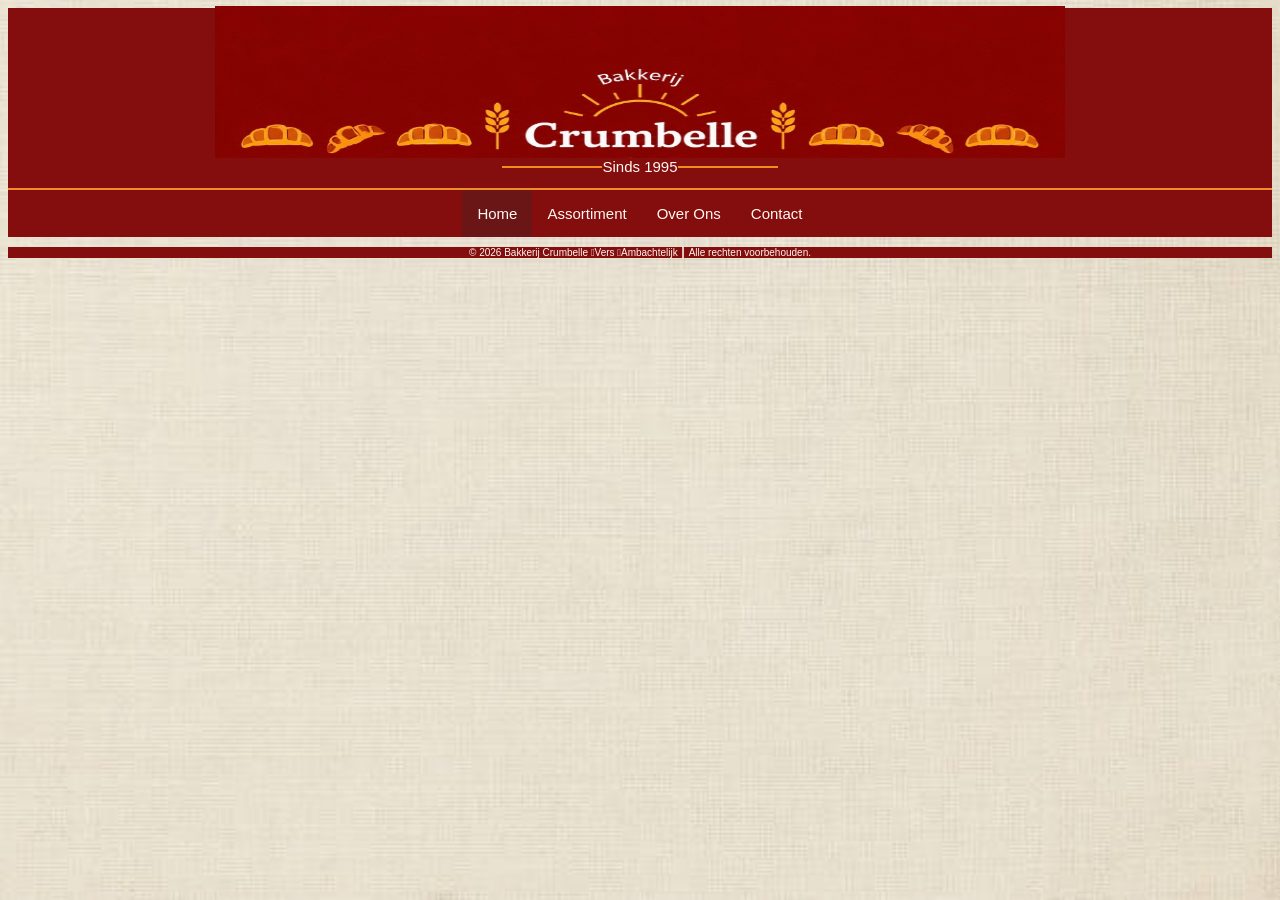
==== index.html @ 97323a12 "banner" ====
<!DOCTYPE html> 
<html>
   <head> 
    <title> hoi</title>
    <link rel="stylesheet" href="style.css"> 
   </head>

    <body>

       <div id="headerbox">
        <img src="Abalk.jpg" alt="Balk" id="banner">
        <p id="sinds">Sinds 1995</p>
      </div>


      <nav> 
       <ul>
         <li>
            <a id="actief" href="index.html">Home</a>
         </li>
        <li>
            <a href="assortiment.html">Assortiment</a>
        </li>
         <li>
            <a href="overons.html">Over Ons</a>
        </li>
        <li> 
            <a href="contact.html">Contact</a>
        </li> 
       </ul>
      </nav>

      <footer>
    	<div>
           <p id="footertekst">&copy; 2026 Bakkerij Crumbelle 〫Vers 〫Ambachtelijk ┃ Alle rechten voorbehouden.</p>
        </div>
     </footer>
   </body>
</html>
---- style.css ----
body { 
background-image: url(Abeige.jpg);
background-attachment: fixed;
background-size: cover;}

#banner {
width: 850px;
height: 152px;
display: block;
margin: 0 auto;
}



#headerbox { background-color: #840d0d; 
  display: flex;
  flex-direction: column;
  align-items: center;
   height:180px;
   justify-content: center;
}

#sinds { color: #fff8f2;
margin-top:0%;
display: flex;
align-items: center;
justify-content:center;
position: static;
font-size: 15px;
font-family: 'Segoe UI', Tahoma, Geneva, Verdana, sans-serif;}

#sinds::before,
#sinds::after { content:""; 
width: 100px;
height: 2px;
background: #f18c1d;}


nav {
         border-top: 2px solid  #f18c2d;
   }

nav ul {
        list-style-type: none;
        background-color: #840d0d;
        display: flex;
        margin: 0%;
        justify-content: center;
        padding: 0; 
      }
      
      nav ul li a {
        color: #fff8f2;
        text-decoration: none;
        padding: 15px;
        display: block;
        font-size: 15px;
        font-family: 'Segoe UI', Tahoma, Geneva, Verdana, sans-serif;
      }

      nav ul li a:hover {
      	background-color: #fff8f2;
        color: #B11818;
      }
    
      #actief {
      	background-color: #6b1616;
        color: #fff8f2;
      }

  
      footer { background-color: #840d0d;
        text-align: center;
        padding-top: 0%;
    
      }

      #footertekst { color: #fff8f2;
      font-size: 10px;
      font-family: 'Segoe UI', Tahoma, Geneva, Verdana, sans-serif;}
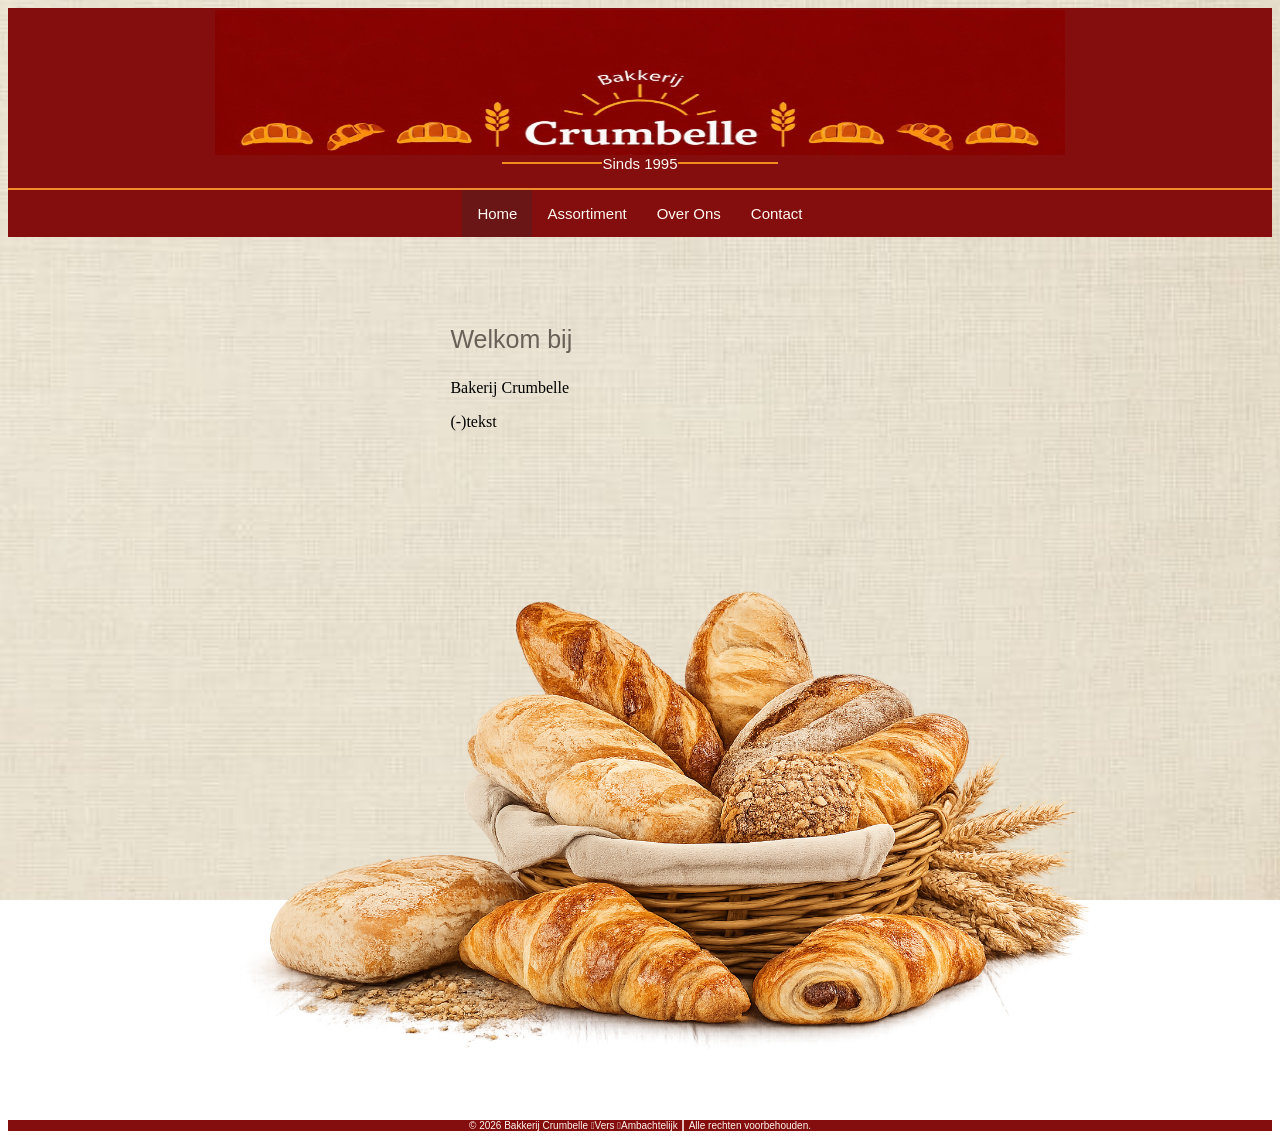
==== commit 3945f340: "voorpagina bewerken" ====
--- a/index.html
+++ b/index.html
@@ -30,6 +30,15 @@
        </ul>
       </nav>
 
+      <div id="flex-container">
+            <div class="voorpaginatekst">
+               <p id="welkom">Welkom bij</p>
+               <p>Bakerij Crumbelle</p>
+               <P>(-)tekst</P>
+            </div>
+             <img src="Abrood.PNG" alt="mandje brood">
+      </div>
+
       <footer>
     	<div>
            <p id="footertekst">&copy; 2026 Bakkerij Crumbelle 〫Vers 〫Ambachtelijk ┃ Alle rechten voorbehouden.</p>
--- a/style.css
+++ b/style.css
@@ -6,7 +6,7 @@
 
 #banner {
 width: 850px;
-height: 152px;
+height: 145px;
 display: block;
 margin: 0 auto;
 }
@@ -69,7 +69,31 @@
         color: #fff8f2;
       }
 
-  
+
+
+
+    #flex-container { display: flex;
+      justify-content: space-evenly;
+      flex-wrap: wrap;
+      } 
+
+    #flex-container img {display: flex;
+    justify-content: flex-end;
+    width:900px}
+
+    .voorpaginatekst {
+      width: 30%;
+    margin: 5%;
+  }
+
+  #welkom {
+    color: #696057;
+      font-size: 25px;
+      font-family: 'Segoe UI', Tahoma, Geneva, Verdana, sans-serif;}
+
+
+
+
       footer { background-color: #840d0d;
         text-align: center;
         padding-top: 0%;
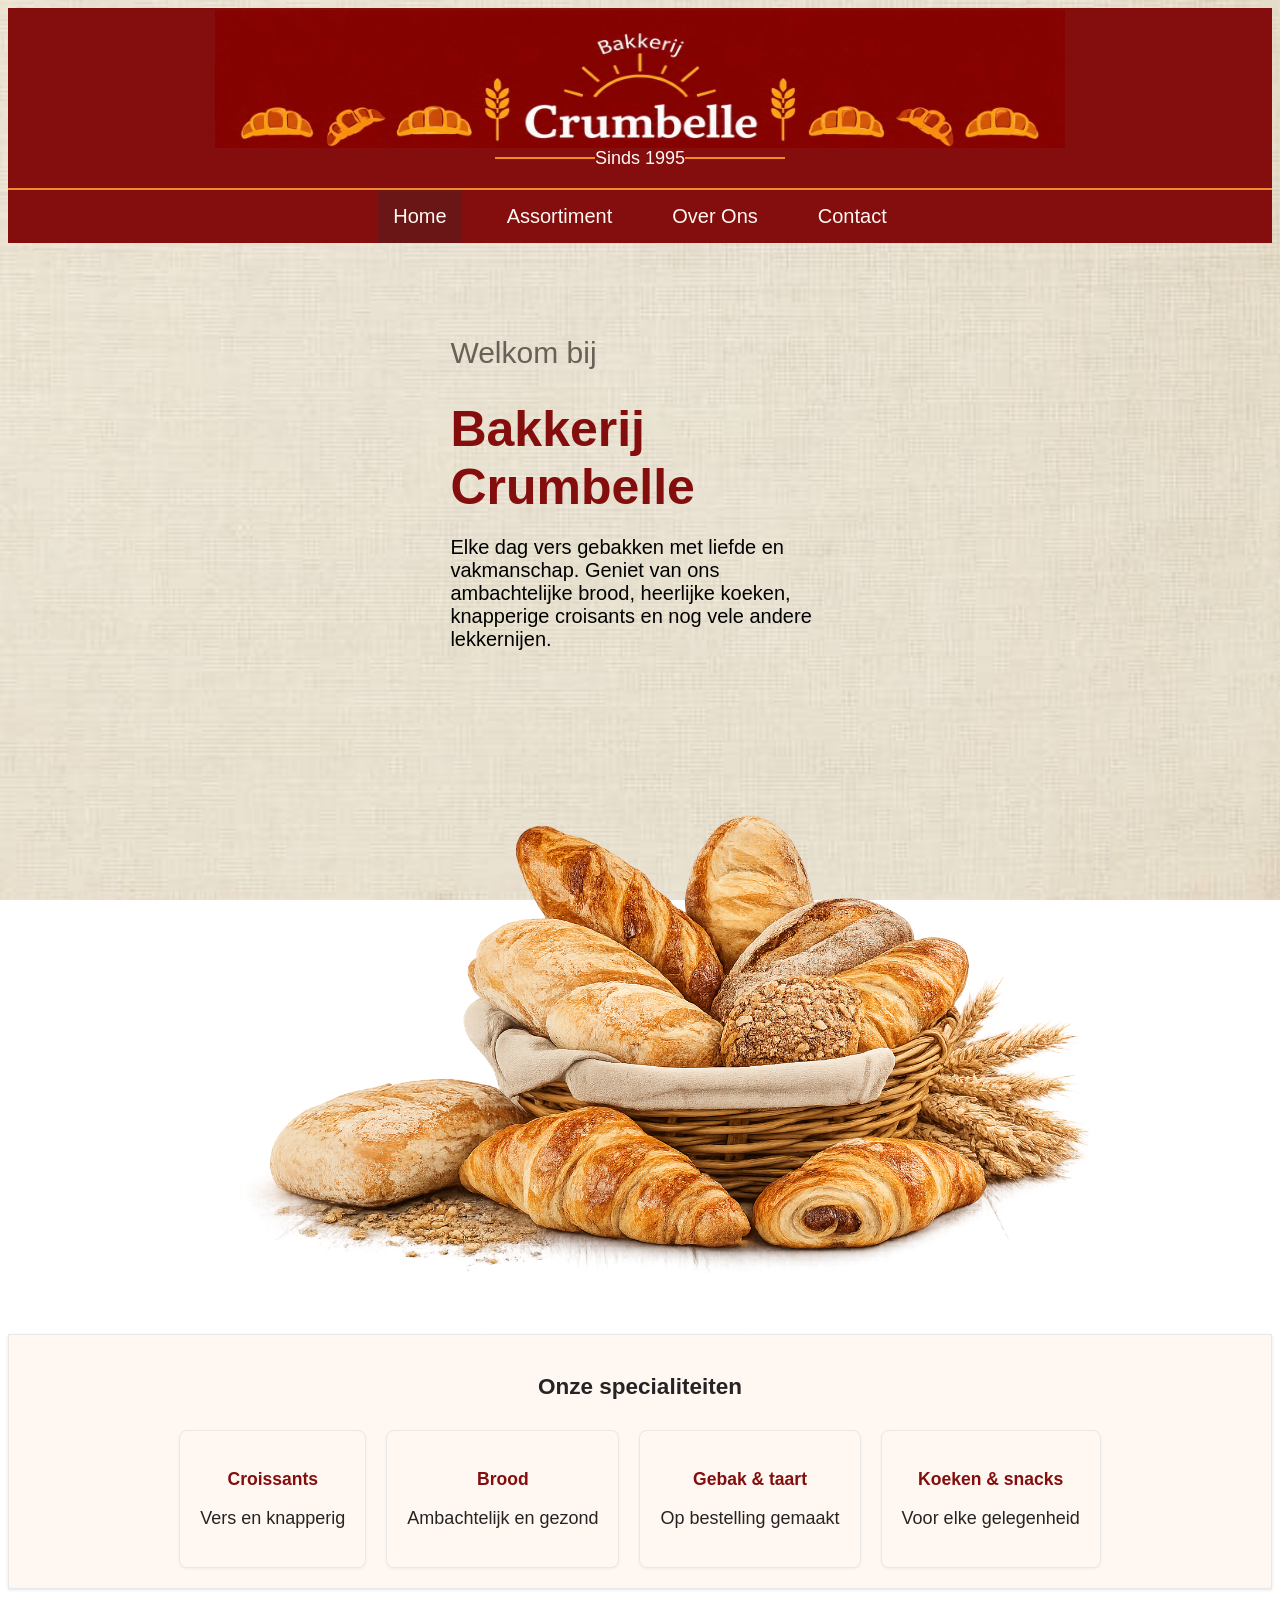
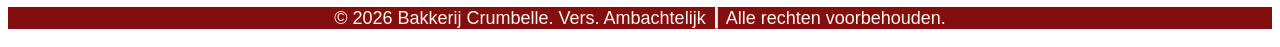
==== commit 92f97325: "voorpagina bewerken" ====
--- a/index.html
+++ b/index.html
@@ -8,10 +8,9 @@
     <body>
 
        <div id="headerbox">
-        <img src="Abalk.jpg" alt="Balk" id="banner">
+        <img src="Abalk2.jpg" alt="Balk" id="banner">
         <p id="sinds">Sinds 1995</p>
       </div>
-
 
       <nav> 
        <ul>
@@ -30,18 +29,42 @@
        </ul>
       </nav>
 
-      <div id="flex-container">
+      <div id="flex-container1">
             <div class="voorpaginatekst">
                <p id="welkom">Welkom bij</p>
-               <p>Bakerij Crumbelle</p>
-               <P>(-)tekst</P>
+               <b id="crumbelle">Bakkerij Crumbelle</b>
+               <p id="welkomtekst"> Elke dag vers gebakken met liefde en vakmanschap.
+                   Geniet van ons ambachtelijke brood, heerlijke koeken, knapperige croisants en nog vele andere lekkernijen.</p>
             </div>
              <img src="Abrood.PNG" alt="mandje brood">
       </div>
 
+   <div class="specialiteiten">
+      <h2>Onze specialiteiten</h2>
+      <div class="specialiteitenblok">
+            <div class="blok">
+               <h3>Croissants</h3>
+               <p>Vers en knapperig</p>
+            </div>
+            <div class="blok">
+               <h3>Brood</h3>
+               <p>Ambachtelijk en gezond</p>
+            </div>
+            <div class="blok">
+               <h3>Gebak & taart</h3>
+               <p>Op bestelling gemaakt</p>
+            </div>
+            <div class="blok">
+               <h3>Koeken & snacks</h3>
+               <p>Voor elke gelegenheid</p>
+            </div>
+      </div>
+   </div>
+
+
       <footer>
     	<div>
-           <p id="footertekst">&copy; 2026 Bakkerij Crumbelle 〫Vers 〫Ambachtelijk ┃ Alle rechten voorbehouden.</p>
+           <p id="footertekst">&copy; 2026 Bakkerij Crumbelle. Vers. Ambachtelijk ┃ Alle rechten voorbehouden.</p>
         </div>
      </footer>
    </body>
--- a/style.css
+++ b/style.css
@@ -6,12 +6,10 @@
 
 #banner {
 width: 850px;
-height: 145px;
+height: 138px;
 display: block;
 margin: 0 auto;
 }
-
-
 
 #headerbox { background-color: #840d0d; 
   display: flex;
@@ -27,15 +25,14 @@
 align-items: center;
 justify-content:center;
 position: static;
-font-size: 15px;
+font-size: 18px;
 font-family: 'Segoe UI', Tahoma, Geneva, Verdana, sans-serif;}
+#sinds::before,
 
-#sinds::before,
 #sinds::after { content:""; 
 width: 100px;
 height: 2px;
 background: #f18c1d;}
-
 
 nav {
          border-top: 2px solid  #f18c2d;
@@ -48,6 +45,7 @@
         margin: 0%;
         justify-content: center;
         padding: 0; 
+        gap: 30px;
       }
       
       nav ul li a {
@@ -55,7 +53,7 @@
         text-decoration: none;
         padding: 15px;
         display: block;
-        font-size: 15px;
+        font-size: 20px;
         font-family: 'Segoe UI', Tahoma, Geneva, Verdana, sans-serif;
       }
 
@@ -63,43 +61,103 @@
       	background-color: #fff8f2;
         color: #B11818;
       }
-    
-      #actief {
+  
+#actief {
       	background-color: #6b1616;
         color: #fff8f2;
       }
 
 
-
-
-    #flex-container { display: flex;
+#flex-container1 { display: flex;
       justify-content: space-evenly;
       flex-wrap: wrap;
       } 
 
-    #flex-container img {display: flex;
+#flex-container1 img {display: flex;
     justify-content: flex-end;
     width:900px}
 
-    .voorpaginatekst {
+.voorpaginatekst {
       width: 30%;
     margin: 5%;
   }
 
-  #welkom {
-    color: #696057;
-      font-size: 25px;
+#welkom {
+      color: #696057;
+      font-size: 30px;
+      font-family: 'Segoe UI', Tahoma, Geneva, Verdana, sans-serif;}
+#crumbelle {color: #840d0d;
+      font-size: 50px;
+      font-family: 'Segoe UI', Tahoma, Geneva, Verdana, sans-serif;}
+#welkomtekst {color:#000000;
+      font-size: 20px;
+      font-family: 'Segoe UI', Tahoma, Geneva, Verdana, sans-serif;}
+
+.specialiteiten {text-align: center;
+      color: #840d0d;
+      background-color: #fff8f2;
+      border: 1px solid #e8e8e8;
+      box-shadow: 0 1px 3px rgba(0,0,0,0.1);
+      padding: 20px;
+      font-size: 15px;
+      font-family: 'Segoe UI', Tahoma, Geneva, Verdana, sans-serif;}
+
+.specialiteiten h2 {margin-bottom: 30px;
+      color:#252323;}
+
+.specialiteiten p {
+      color:#252323;
+      font-size: 18px ;}
+
+.specialiteitenblok {display: flex; 
+      justify-content: center;
+      gap:20px;}
+
+.blok { background-color: #fff8f2;
+border: 1px solid #e8e8e8;
+border-radius: 8px;
+padding:20px;
+box-shadow: 0 1px 3px rgba(0,0,0,0.05);}
+
+
+
+
+
+
+
+
+
+
+
+
+#flex-container2 { display: flex;
+      justify-content: space-evenly;
+      flex-wrap: wrap;}
+
+#flex-container2 img {display: flex;
+    justify-content: flex-end;
+    width:400px}
+
+    .onsassortimenttekst {width: 30%;
+    margin: 5%;
+    padding:20px;
+  }
+#onsassortiment{
+      color: #58270e;
+      font-size: 30px;
+      font-family: 'Segoe UI', Tahoma, Geneva, Verdana, sans-serif;}
+#onsassortiment2{color:#000000;
+      font-size: 20px;
       font-family: 'Segoe UI', Tahoma, Geneva, Verdana, sans-serif;}
 
 
 
-
-      footer { background-color: #840d0d;
+footer {background-color: #840d0d;
         text-align: center;
         padding-top: 0%;
     
       }
 
-      #footertekst { color: #fff8f2;
-      font-size: 10px;
+#footertekst { color: #fff8f2;
+      font-size: 18px;
       font-family: 'Segoe UI', Tahoma, Geneva, Verdana, sans-serif;}
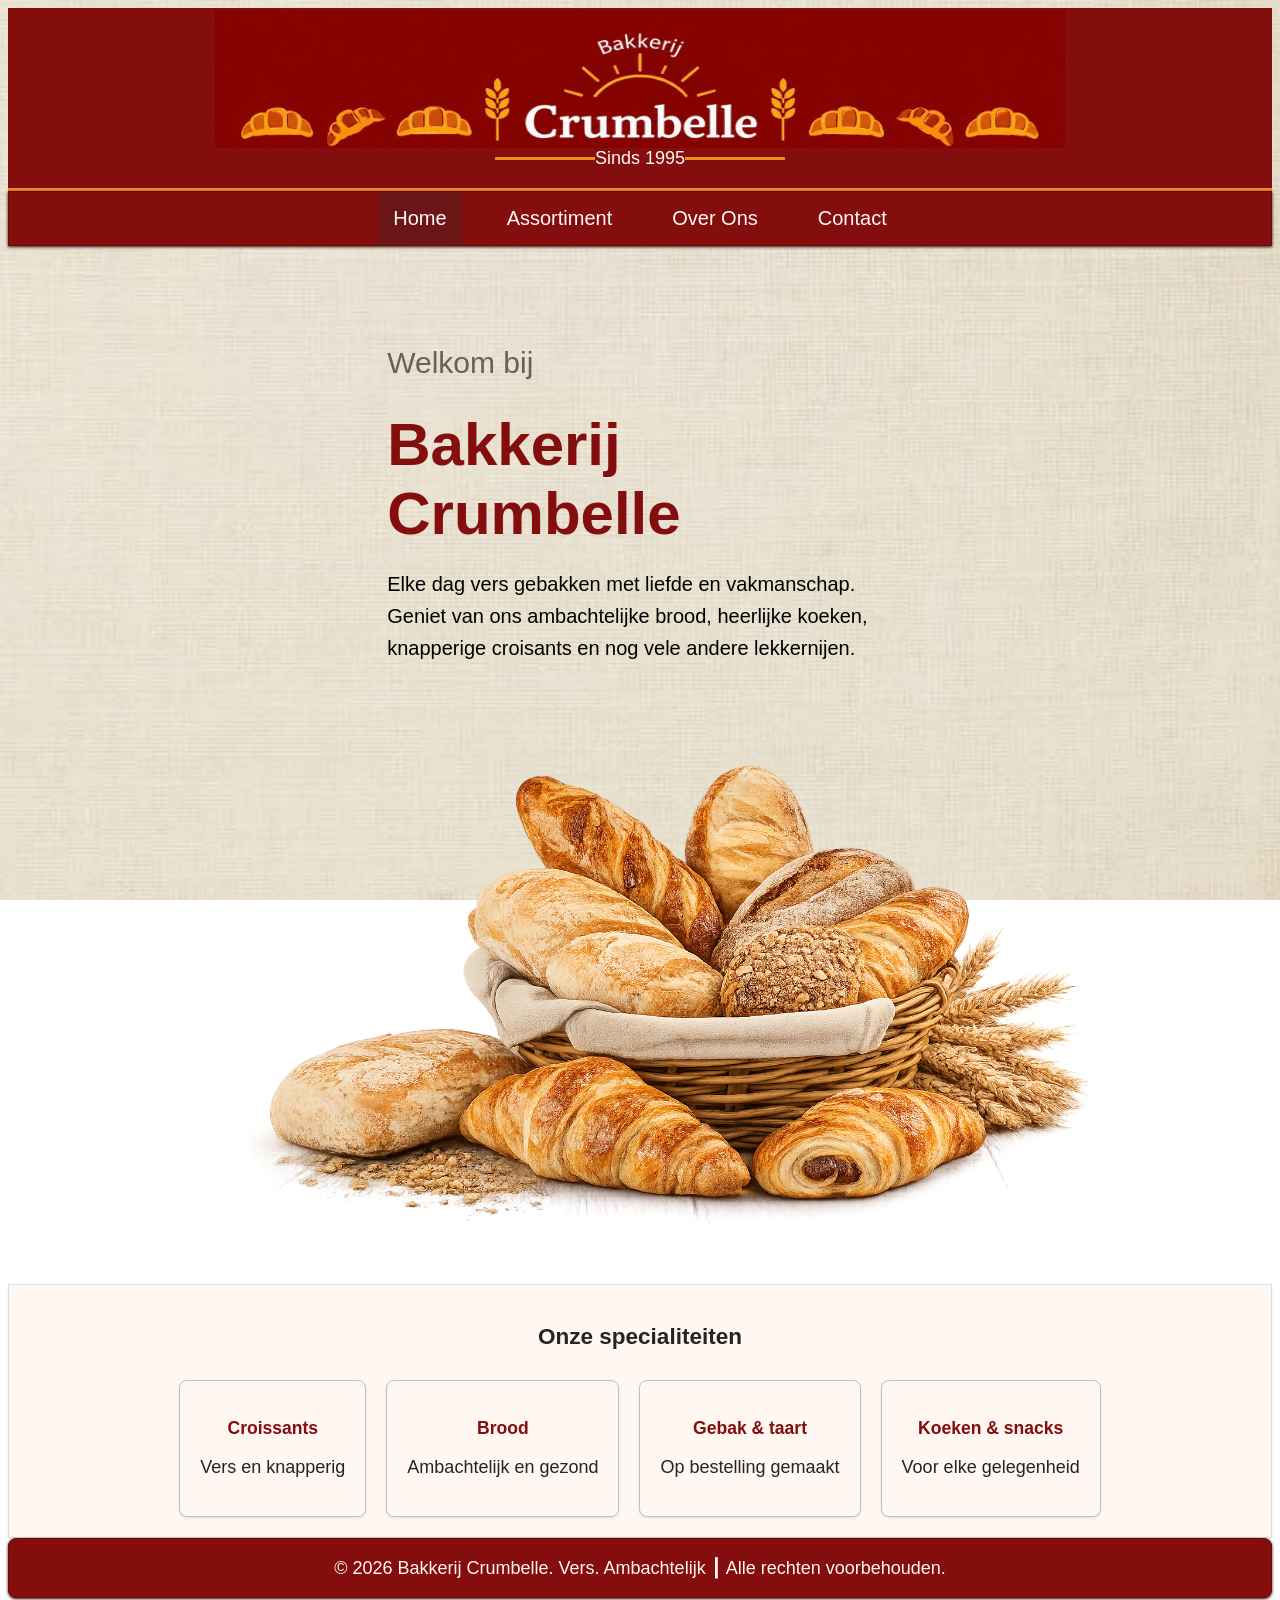
==== commit 93f995df: "assortiment pagina bewerken" ====
--- a/index.html
+++ b/index.html
@@ -9,7 +9,7 @@
 
        <div id="headerbox">
         <img src="Abalk2.jpg" alt="Balk" id="banner">
-        <p id="sinds">Sinds 1995</p>
+        <p id="titel-lijn1">Sinds 1995</p>
       </div>
 
       <nav> 
--- a/style.css
+++ b/style.css
@@ -19,7 +19,7 @@
    justify-content: center;
 }
 
-#sinds { color: #fff8f2;
+#titel-lijn1 { color: #fff8f2;
 margin-top:0%;
 display: flex;
 align-items: center;
@@ -27,20 +27,22 @@
 position: static;
 font-size: 18px;
 font-family: 'Segoe UI', Tahoma, Geneva, Verdana, sans-serif;}
-#sinds::before,
+#titel-lijn1::before,
 
-#sinds::after { content:""; 
+#titel-lijn1::after { content:""; 
 width: 100px;
-height: 2px;
+height: 3px;
 background: #f18c1d;}
 
 nav {
-         border-top: 2px solid  #f18c2d;
+         border-top: 3px solid  #f18c2d;
    }
 
 nav ul {
         list-style-type: none;
         background-color: #840d0d;
+        border: 1px solid #640a0a;
+        box-shadow: 0 1px 3px #3f0606;
         display: flex;
         margin: 0%;
         justify-content: center;
@@ -73,30 +75,28 @@
       flex-wrap: wrap;
       } 
 
-#flex-container1 img {display: flex;
-    justify-content: flex-end;
-    width:900px}
+#flex-container1 img { width:900px}
 
 .voorpaginatekst {
-      width: 30%;
-    margin: 5%;
+      width: 40%;
   }
 
-#welkom {
-      color: #696057;
+#welkom {color: #696057;
       font-size: 30px;
-      font-family: 'Segoe UI', Tahoma, Geneva, Verdana, sans-serif;}
+      font-family: 'Segoe UI', Tahoma, Geneva, Verdana, sans-serif;
+      margin-top: 100px; }
 #crumbelle {color: #840d0d;
-      font-size: 50px;
+      font-size: 60px;
       font-family: 'Segoe UI', Tahoma, Geneva, Verdana, sans-serif;}
 #welkomtekst {color:#000000;
       font-size: 20px;
-      font-family: 'Segoe UI', Tahoma, Geneva, Verdana, sans-serif;}
+      font-family: 'Segoe UI', Tahoma, Geneva, Verdana, sans-serif;
+      line-height: 1.6;}
 
 .specialiteiten {text-align: center;
       color: #840d0d;
       background-color: #fff8f2;
-      border: 1px solid #e8e8e8;
+      border: 1px solid #dfdede;
       box-shadow: 0 1px 3px rgba(0,0,0,0.1);
       padding: 20px;
       font-size: 15px;
@@ -114,10 +114,10 @@
       gap:20px;}
 
 .blok { background-color: #fff8f2;
-border: 1px solid #e8e8e8;
+border: 1px solid #c1c1c1;
 border-radius: 8px;
 padding:20px;
-box-shadow: 0 1px 3px rgba(0,0,0,0.05);}
+box-shadow: 0 1px 3px rgba(0,0,0,0.1);}
 
 
 
@@ -131,28 +131,58 @@
 
 
 #flex-container2 { display: flex;
-      justify-content: space-evenly;
-      flex-wrap: wrap;}
+      justify-content: space-between;
+      align-items: center;
+      background-color: #dac4ac;
+      border: 1px solid #bea488;
+      border-radius: 8px;
+      box-shadow: 0 1px 3px #8d7a66;}
 
-#flex-container2 img {display: flex;
-    justify-content: flex-end;
-    width:400px}
 
-    .onsassortimenttekst {width: 30%;
-    margin: 5%;
-    padding:20px;
-  }
+#flex-container2 img {
+    width:600px;
+padding-left: 100px;}
+
+.assortimenttekst {width: 40%;
+text-align: left;
+padding-right: 100px;}
+
 #onsassortiment{
-      color: #58270e;
-      font-size: 30px;
-      font-family: 'Segoe UI', Tahoma, Geneva, Verdana, sans-serif;}
+      color: #452d21;
+      font-size: 40px;
+      font-family: 'Segoe UI', Tahoma, Geneva, Verdana, sans-serif;
+      margin-bottom: 15px;}
+
 #onsassortiment2{color:#000000;
       font-size: 20px;
-      font-family: 'Segoe UI', Tahoma, Geneva, Verdana, sans-serif;}
+      font-family: 'Segoe UI', Tahoma, Geneva, Verdana, sans-serif;
+      line-height: 1.6;}
+
+
+#titel-lijn2 { color:#840d0d;
+display: flex;
+align-items: center;
+font-size: 40px;
+font-family: 'Segoe UI', Tahoma, Geneva, Verdana, sans-serif;}
+
+#titel-lijn2::after { content:""; 
+width: 100%;
+height: 3px;
+background: #f18c1d;}
+
+
+
+
+
+
+
 
 
 
 footer {background-color: #840d0d;
+        border: 1px solid #640a0a;
+        border-radius: 8px;
+        box-shadow: 0 1px 3px #3f0606;
         text-align: center;
         padding-top: 0%;
     
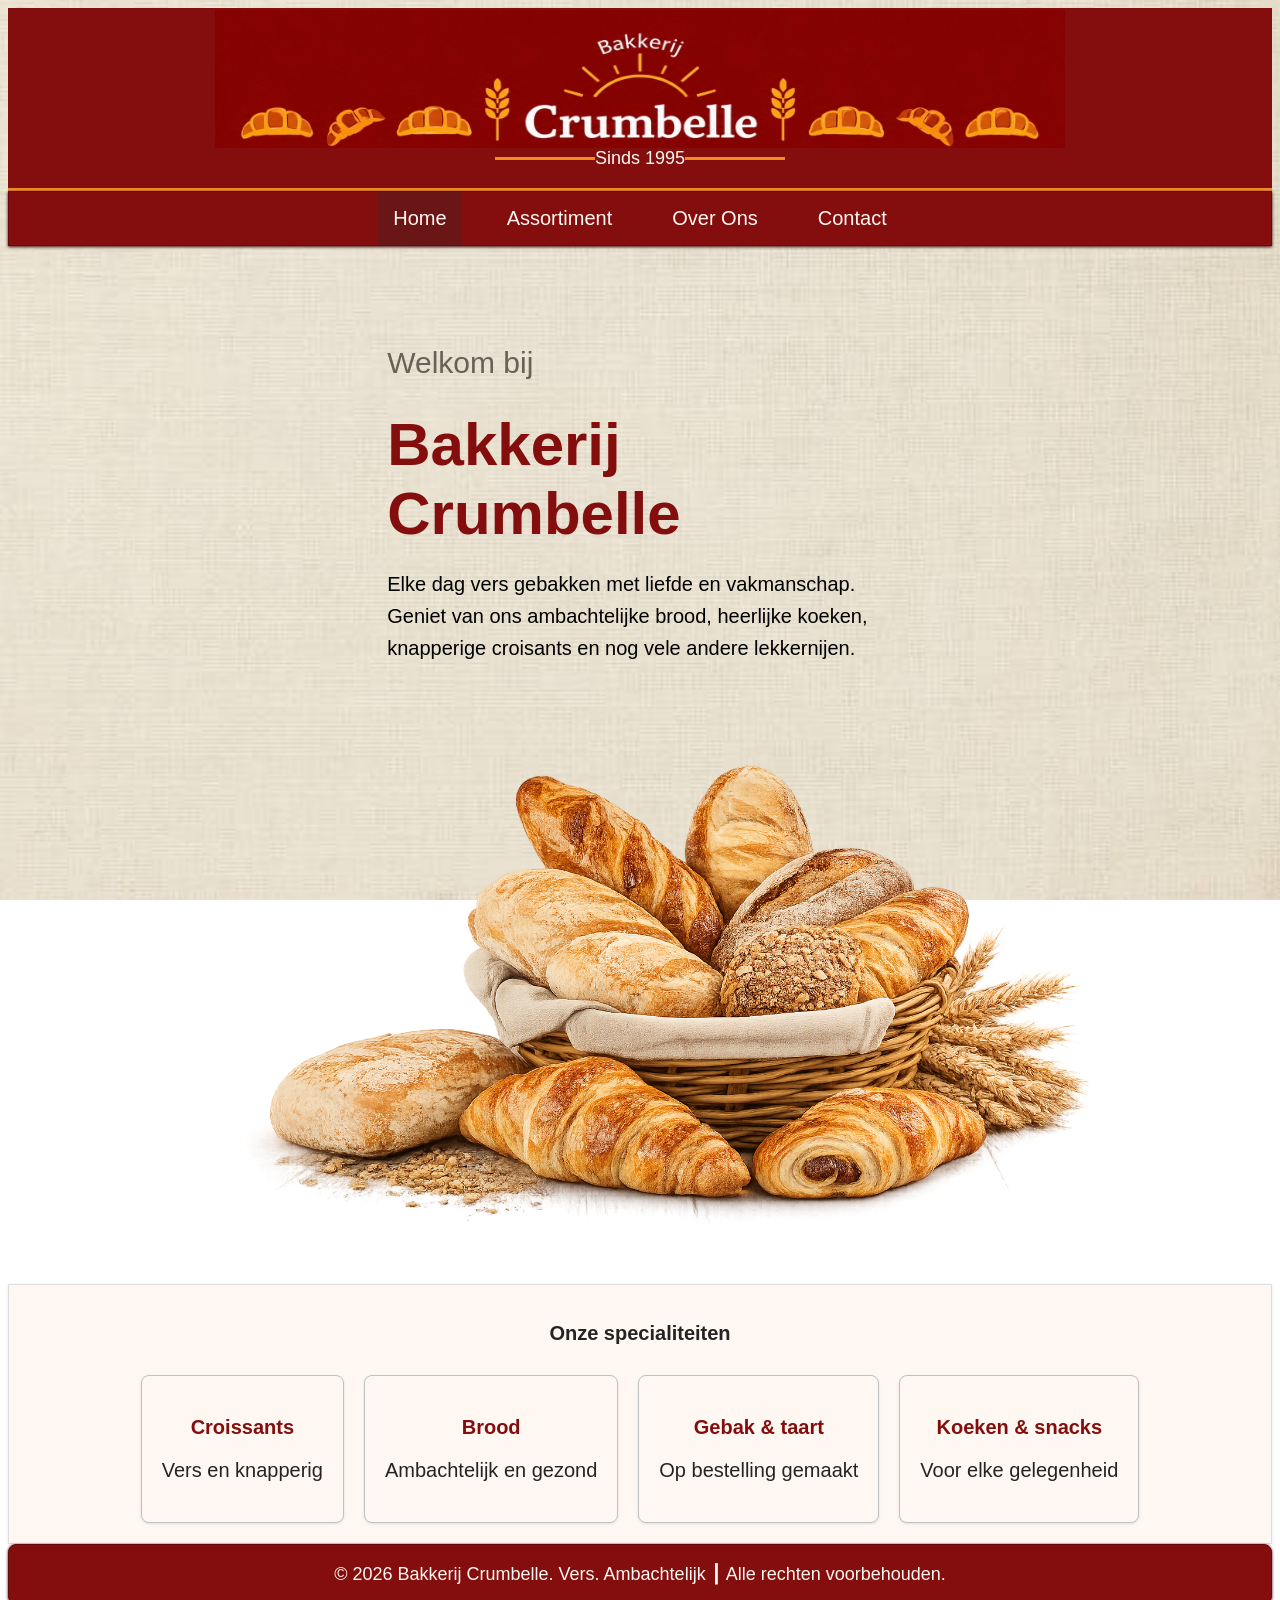
==== commit 6f0f419e: "assortiment pagina bewerken" ====
--- a/index.html
+++ b/index.html
@@ -39,7 +39,7 @@
              <img src="Abrood.PNG" alt="mandje brood">
       </div>
 
-   <div class="specialiteiten">
+   <div class="specialiteiten">  
       <h2>Onze specialiteiten</h2>
       <div class="specialiteitenblok">
             <div class="blok">
@@ -60,6 +60,8 @@
             </div>
       </div>
    </div>
+      
+   </div>
 
 
       <footer>
--- a/style.css
+++ b/style.css
@@ -94,26 +94,35 @@
       line-height: 1.6;}
 
 .specialiteiten {text-align: center;
-      color: #840d0d;
       background-color: #fff8f2;
       border: 1px solid #dfdede;
       box-shadow: 0 1px 3px rgba(0,0,0,0.1);
-      padding: 20px;
-      font-size: 15px;
-      font-family: 'Segoe UI', Tahoma, Geneva, Verdana, sans-serif;}
+      padding: 20px;}
 
 .specialiteiten h2 {margin-bottom: 30px;
-      color:#252323;}
+      color:#252323;
+      font-size: 20px;
+      font-family: 'Segoe UI', Tahoma, Geneva, Verdana, sans-serif;}
+
+.specialiteiten h3 { color: #840d0d;
+ font-size: 20px;
+      font-family: 'Segoe UI', Tahoma, Geneva, Verdana, sans-serif;}
+
 
 .specialiteiten p {
       color:#252323;
-      font-size: 18px ;}
-
-.specialiteitenblok {display: flex; 
-      justify-content: center;
-      gap:20px;}
-
-.blok { background-color: #fff8f2;
+      font-size: 20px ;
+      font-family: 'Segoe UI', Tahoma, Geneva, Verdana, sans-serif;}
+
+ .specialiteitenblok {display:flex;
+justify-content: center;
+gap:20px;
+flex-wrap: wrap;
+}
+
+.blok { 
+     text-align: center;
+      background-color: #fff8f2;
 border: 1px solid #c1c1c1;
 border-radius: 8px;
 padding:20px;
@@ -159,8 +168,16 @@
       line-height: 1.6;}
 
 
+
+
+
+
+
+
+
 #titel-lijn2 { color:#840d0d;
 display: flex;
+justify-content: space-between;
 align-items: center;
 font-size: 40px;
 font-family: 'Segoe UI', Tahoma, Geneva, Verdana, sans-serif;}
@@ -171,12 +188,65 @@
 background: #f18c1d;}
 
 
-
-
-
-
-
-
+.flex-container3 {background-color: #fff8f2;
+      border: 1px solid #dfdede;
+      box-shadow: 0 1px 3px rgba(0,0,0,0.1);
+      padding: 20px;
+      border-radius: 8px;}
+
+.keuzevak {text-align:left;
+      display:flex;
+      justify-content: center;
+      gap:20px;
+}
+
+ .vakimg  { width:200px}
+
+.keuzevak h3 {margin-bottom: 30px;
+      color:#452d21;
+      font-size: 20px;
+font-family: 'Segoe UI', Tahoma, Geneva, Verdana, sans-serif;
+}
+.keuzevak p {margin-bottom: 30px;
+      color:#8b634f;
+      font-size: 20px;
+font-family: 'Segoe UI', Tahoma, Geneva, Verdana, sans-serif;
+}
+
+.keuzevak b {margin-bottom: 30px;
+      color:#b11818;
+      font-size: 20px;
+font-family: 'Segoe UI', Tahoma, Geneva, Verdana, sans-serif;
+}
+
+
+.vak { background-color: #fff8f2;
+border: 1px solid #c1c1c1;
+border-radius: 8px;
+padding:20px;
+box-shadow: 0 1px 3px rgba(0,0,0,0.1);
+width: 300px;}
+
+
+
+.flex-container4{background-color: #840d0d;
+border-radius: 15px;
+padding:20px;
+margin-top:30px;}
+
+.weekspecial {background-color: rgb(168, 130, 130);
+}
+
+.weekspecial h3 {color: #fff8f2; font-size: 20px;
+font-family: 'Segoe UI', Tahoma, Geneva, Verdana, sans-serif;}
+.weekspecial p {color: #fff8f2; font-size: 20px;
+font-family: 'Segoe UI', Tahoma, Geneva, Verdana, sans-serif;}
+.weekspecial b {color:#840d0d;font-size: 20px;
+font-family: 'Segoe UI', Tahoma, Geneva, Verdana, sans-serif;}
+               
+.weekspecial img {padding:50px;
+width: 300px;}
+            
 
 
 footer {background-color: #840d0d;
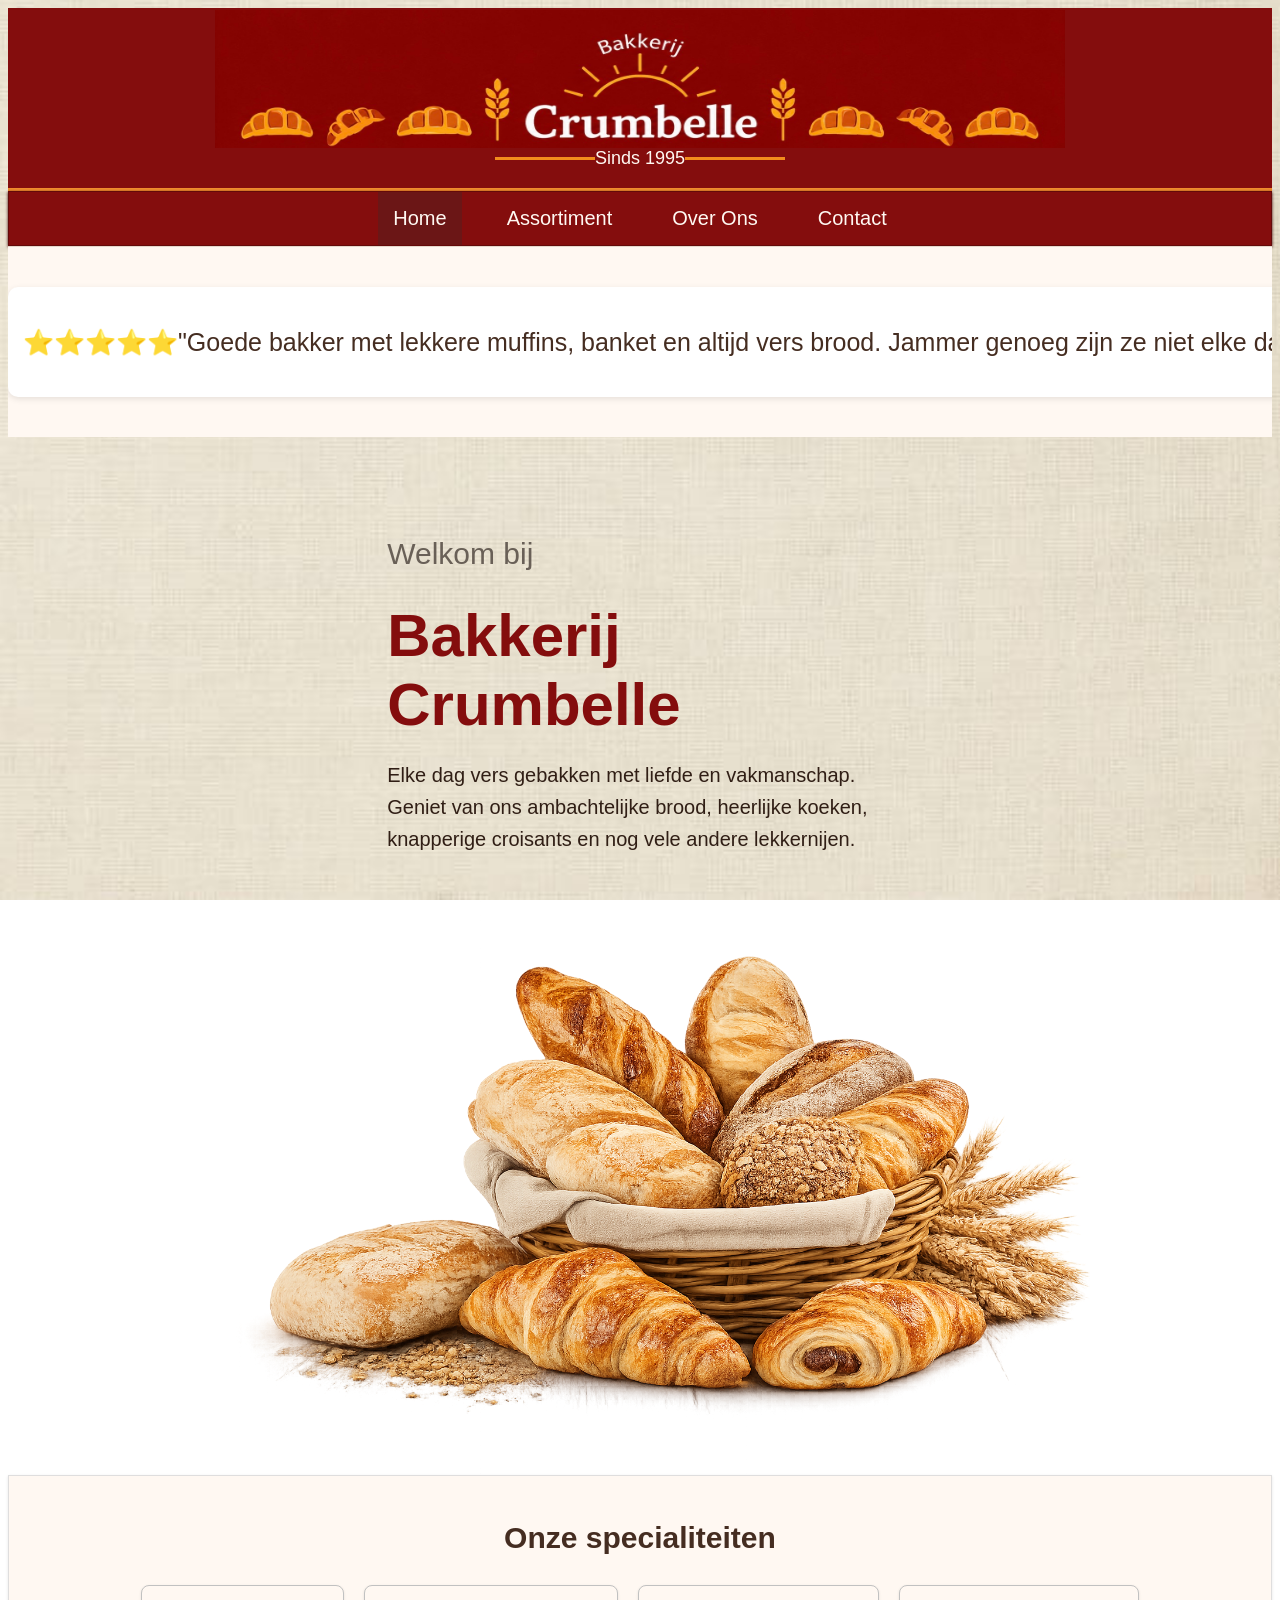
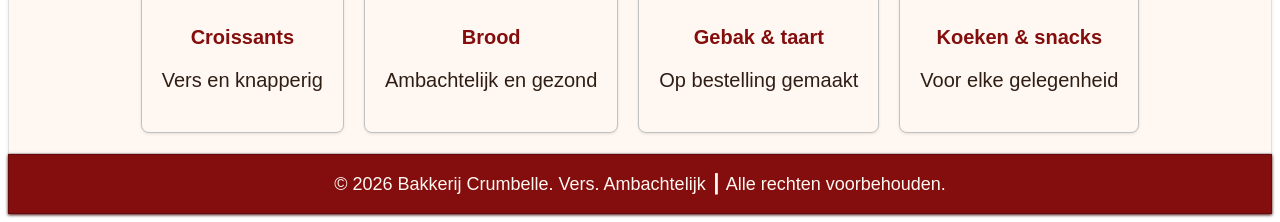
==== commit e4df6a7b: "opmaak alle pagina"s" ====
--- a/index.html
+++ b/index.html
@@ -1,11 +1,11 @@
 <!DOCTYPE html> 
 <html>
    <head> 
-    <title> hoi</title>
+    <title>Bakkerij Crumbelle</title>
     <link rel="stylesheet" href="style.css"> 
    </head>
 
-    <body>
+   <body>
 
        <div id="headerbox">
         <img src="Abalk2.jpg" alt="Balk" id="banner">
@@ -28,6 +28,40 @@
         </li> 
        </ul>
       </nav>
+
+<div class="reviews">
+    <div class="review-track">
+         
+      <div class="review">
+        <p>⭐⭐⭐⭐⭐"Goede bakker met lekkere muffins, banket en altijd vers brood. Jammer genoeg zijn ze niet elke dag geopend! -Frank 04-04-2023</p>
+      </div>
+      <div class="review">
+        ⭐⭐⭐⭐"Goed assortiment. Met Kerstmis kerststol, deze zijn echt aan te raden. Vriendelijk personeel. -Marcel 20-12-2025</p>
+      </div>
+      <div class="review">
+        ⭐⭐⭐⭐⭐"Kleine maar mooie winkel, echt een knus gevoel! -Loes 01-03-2026
+      </div>
+      <div class="review">
+         ⭐⭐⭐⭐"Basic fit abonnement meteen verlengt, kon niet stoppen met eten. -layley 03-04-2026</p> 
+      </div>
+
+      <div class="review">
+        <p>⭐⭐⭐⭐⭐"Goede bakker met lekkere muffins, banket en altijd vers brood. Jammer genoeg zijn ze niet elke dag geopend! -Frank 04-04-2023</p>
+      </div>
+      <div class="review">
+        ⭐⭐⭐⭐"Goed assortiment. Met Kerstmis kerststol, deze zijn echt aan te raden. Vriendelijk personeel. -Marcel 20-12-2025</p>
+      </div>
+      <div class="review">
+        ⭐⭐⭐⭐⭐"Kleine maar mooie winkel, echt een knus gevoel! -Loes 01-03-2026
+      </div>
+      <div class="review">
+         ⭐⭐⭐⭐"Basic fit abonnement meteen verlengt, kon niet stoppen met eten. -layley 03-04-2026</p> 
+      </div>
+
+    </div>
+</div>
+
+
 
       <div id="flex-container1">
             <div class="voorpaginatekst">
--- a/style.css
+++ b/style.css
@@ -70,6 +70,41 @@
       }
 
 
+.reviews {overflow: hidden;
+background-color: #fff8f2;
+padding: 20px 0;
+border-top: 1px solid #e5d8cc;}
+
+.review-track {
+display: flex;
+padding: 20px 0;
+width: max-content;
+animation: schuif 60s linear infinite;}
+
+.review{height: 80px;
+      display:flex;
+      align-items: center;
+margin-right: 300px;
+padding: 15px;
+background-color: white;
+border-radius: 10px;
+box-shadow:  0 2px 6px rgba(0,0,0,0.1);
+color:#452d21;
+      font-size: 25px;
+      font-family: 'Segoe UI', Tahoma, Geneva, Verdana, sans-serif;}
+
+@keyframes schuif {
+      from{transform: translateX(0%);}
+      to{transform: translateX(-50%);}
+
+}
+
+
+
+
+
+
+
 #flex-container1 { display: flex;
       justify-content: space-evenly;
       flex-wrap: wrap;
@@ -88,7 +123,7 @@
 #crumbelle {color: #840d0d;
       font-size: 60px;
       font-family: 'Segoe UI', Tahoma, Geneva, Verdana, sans-serif;}
-#welkomtekst {color:#000000;
+#welkomtekst {color:#301e15;
       font-size: 20px;
       font-family: 'Segoe UI', Tahoma, Geneva, Verdana, sans-serif;
       line-height: 1.6;}
@@ -100,8 +135,8 @@
       padding: 20px;}
 
 .specialiteiten h2 {margin-bottom: 30px;
-      color:#252323;
-      font-size: 20px;
+      color:#452d21;
+      font-size: 30px;
       font-family: 'Segoe UI', Tahoma, Geneva, Verdana, sans-serif;}
 
 .specialiteiten h3 { color: #840d0d;
@@ -110,7 +145,7 @@
 
 
 .specialiteiten p {
-      color:#252323;
+      color:#301e15;
       font-size: 20px ;
       font-family: 'Segoe UI', Tahoma, Geneva, Verdana, sans-serif;}
 
@@ -144,7 +179,6 @@
       align-items: center;
       background-color: #dac4ac;
       border: 1px solid #bea488;
-      border-radius: 8px;
       box-shadow: 0 1px 3px #8d7a66;}
 
 
@@ -162,7 +196,7 @@
       font-family: 'Segoe UI', Tahoma, Geneva, Verdana, sans-serif;
       margin-bottom: 15px;}
 
-#onsassortiment2{color:#000000;
+#onsassortiment2{color:#301e15;
       font-size: 20px;
       font-family: 'Segoe UI', Tahoma, Geneva, Verdana, sans-serif;
       line-height: 1.6;}
@@ -175,7 +209,7 @@
 
 
 
-#titel-lijn2 { color:#840d0d;
+#titel-lijn2 { color: #452d21;
 display: flex;
 justify-content: space-between;
 align-items: center;
@@ -191,8 +225,7 @@
 .flex-container3 {background-color: #fff8f2;
       border: 1px solid #dfdede;
       box-shadow: 0 1px 3px rgba(0,0,0,0.1);
-      padding: 20px;
-      border-radius: 8px;}
+      padding: 20px;}
 
 .keuzevak {text-align:left;
       display:flex;
@@ -249,9 +282,147 @@
             
 
 
+
+
+
+
+
+.overons-header {background-image: url("Aoverons.PNG");
+background-size: cover;
+background-position: center;
+height: 400px;
+padding-top: 10px;
+display: flex;
+flex-direction: column;
+justify-content: center;
+text-align: center;}
+
+.overons-header b{color:#fff8f2;
+      font-size: 40px;
+      font-family: 'Segoe UI', Tahoma, Geneva, Verdana, sans-serif;
+      text-shadow: 0px 0px 10px black,
+      0px 0px 20px black,
+      0px 0px 30px black;}
+
+.overons-header p{color:#fff8f2;
+      font-size: 20px;
+      font-family: 'Segoe UI', Tahoma, Geneva, Verdana, sans-serif;
+      text-shadow: 0px 0px 10px black,
+      0px 0px 20px black,
+      0px 0px 30px black;}
+
+
+
+
+
+
+
+
+.contact-header {background-image: url("Acontact.PNG");
+background-size: cover;
+background-position: center;
+height: 400px;
+padding-top: 10px;
+display: flex;
+flex-direction: column;
+justify-content: center;
+text-align: center;}
+
+.contact-header b{color:#fff8f2;
+      font-size: 40px;
+      font-family: 'Segoe UI', Tahoma, Geneva, Verdana, sans-serif;
+text-shadow: 0px 0px 10px black,
+      0px 0px 20px black,
+      0px 0px 30px black;}
+
+.contact-header p{color:#fff8f2;
+      font-size: 20px;
+      font-family: 'Segoe UI', Tahoma, Geneva, Verdana, sans-serif;
+      text-shadow: 0px 0px 10px black,
+      0px 0px 20px black,
+      0px 0px 30px black;}
+
+
+
+
+
+
+
+.contact-container {display: flex;
+gap:20px;
+margin-top: 40px; /*ruimte onder header*/}
+
+.contact-links {background-color: #fff8f2;
+border: 1px solid #e5d8cc;
+padding: 20px;
+width:600px;}
+
+.contactgegevens {
+padding: 30px;
+width: 600px;}
+
+.contactgegevens h2{color: #840d0d;
+margin-bottom: 15px;
+font-size: 20px;
+font-family: 'Segoe UI', Tahoma, Geneva, Verdana, sans-serif;}
+.contactgegevens p{color:#301e15;
+margin: 8px 0;
+font-size: 20px;
+font-family: 'Segoe UI', Tahoma, Geneva, Verdana, sans-serif;}
+
+
+
+.openingstijden {padding: 30px;
+width: 600px;}
+.openingstijden h2 {color: #840d0d;
+margin-bottom: 15px;
+font-size: 20px;
+font-family: 'Segoe UI', Tahoma, Geneva, Verdana, sans-serif;}
+.openingstijden p{color:#301e15;
+margin: 8px 0;
+font-size: 20px;
+font-family: 'Segoe UI', Tahoma, Geneva, Verdana, sans-serif;}
+
+
+.contact-rechts {display:flex;
+      justify-content: space-between;
+      align-items: flex-start;
+      background-color: #fff8f2;
+border: 1px solid #e5d8cc;
+padding: 50px;
+width:1000px;}
+
+.contactvak { width: 250px;
+      padding:12px;
+      border: 1px solid #ddd;;
+      border-radius: 8px;
+      color:#301e15;
+margin-bottom: 15px;
+font-size: 20px;
+font-family: 'Segoe UI', Tahoma, Geneva, Verdana, sans-serif;}
+
+
+.contact-rechts h2 {color: #840d0d;
+margin-bottom: 15px;
+font-size: 20px;
+font-family: 'Segoe UI', Tahoma, Geneva, Verdana, sans-serif;}
+.contact-rechts p {color:#301e15;
+margin: 8px 0;
+font-size: 20px;
+font-family: 'Segoe UI', Tahoma, Geneva, Verdana, sans-serif;}
+
+.formulier{width:350px;}
+.broodfoto img {width: 500px;
+      height:600px;
+border-radius: 8px;}
+
+
+
+
+
+
 footer {background-color: #840d0d;
         border: 1px solid #640a0a;
-        border-radius: 8px;
         box-shadow: 0 1px 3px #3f0606;
         text-align: center;
         padding-top: 0%;
